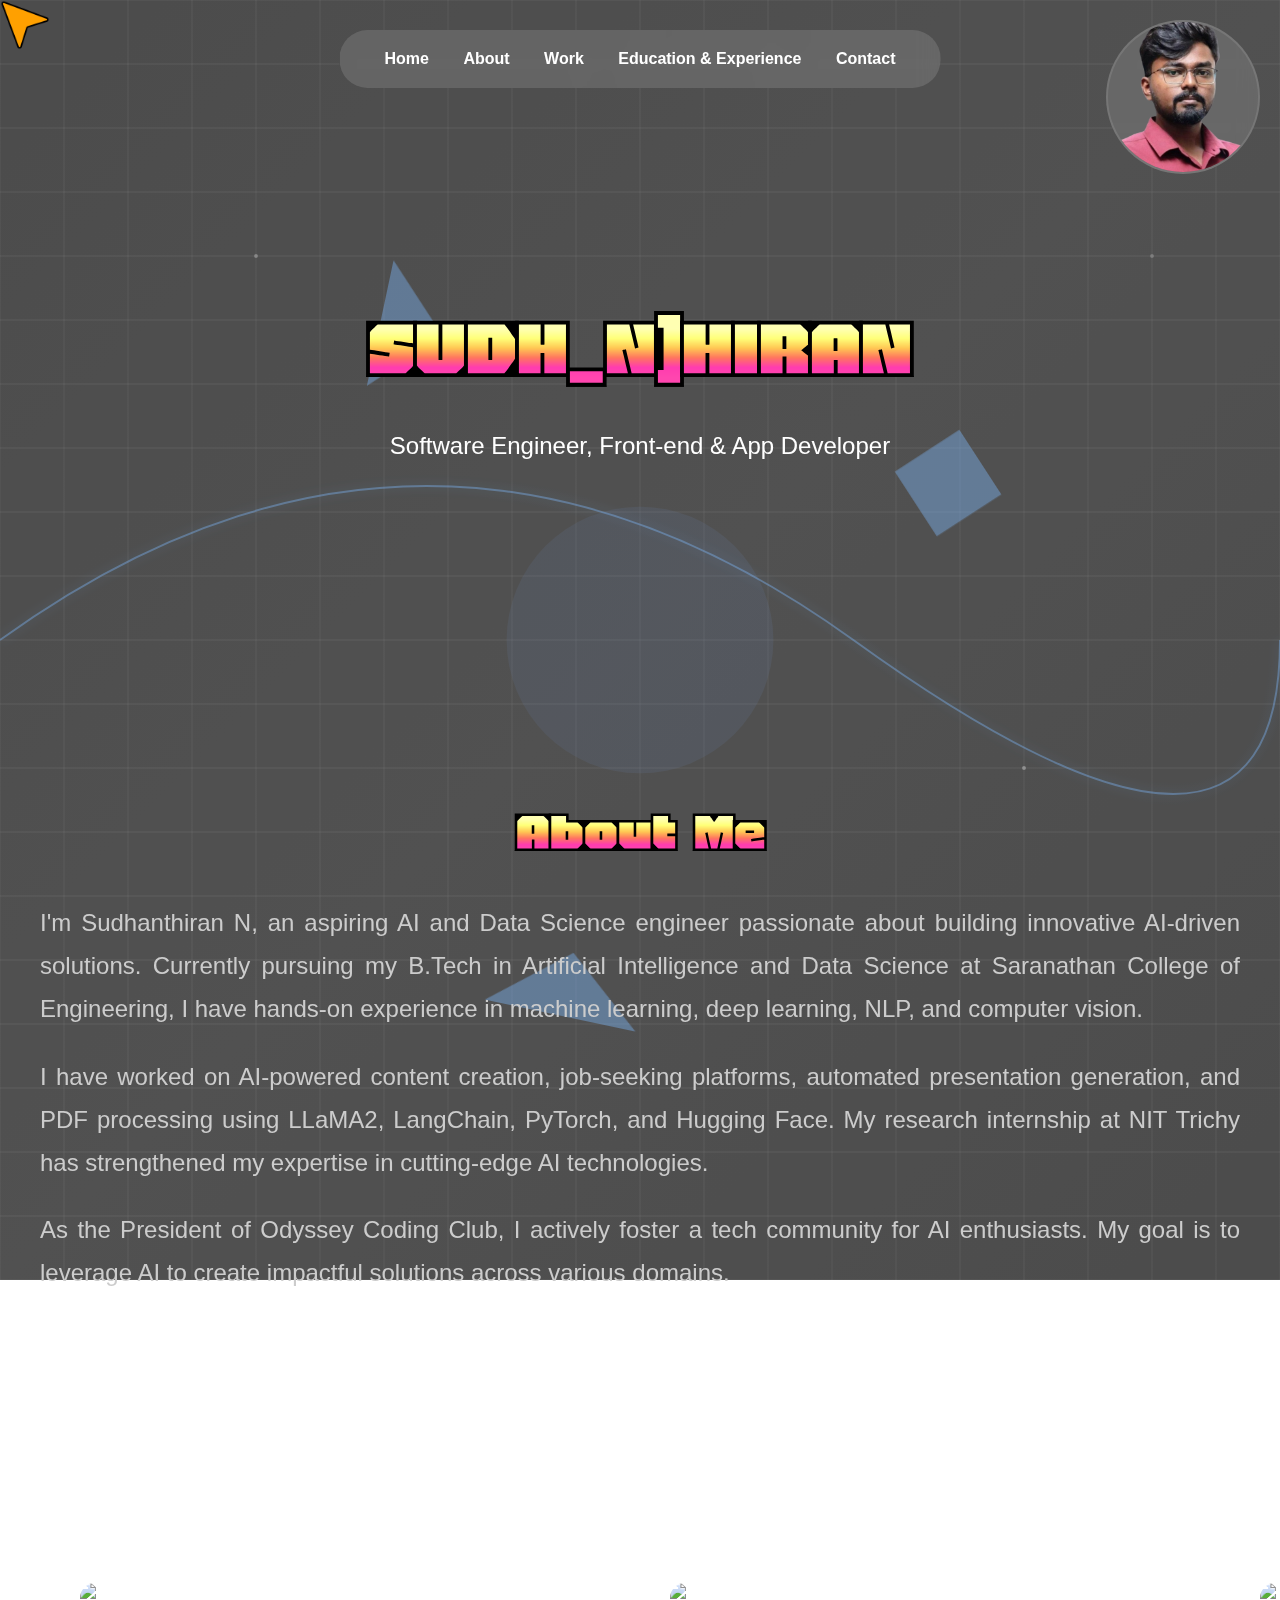
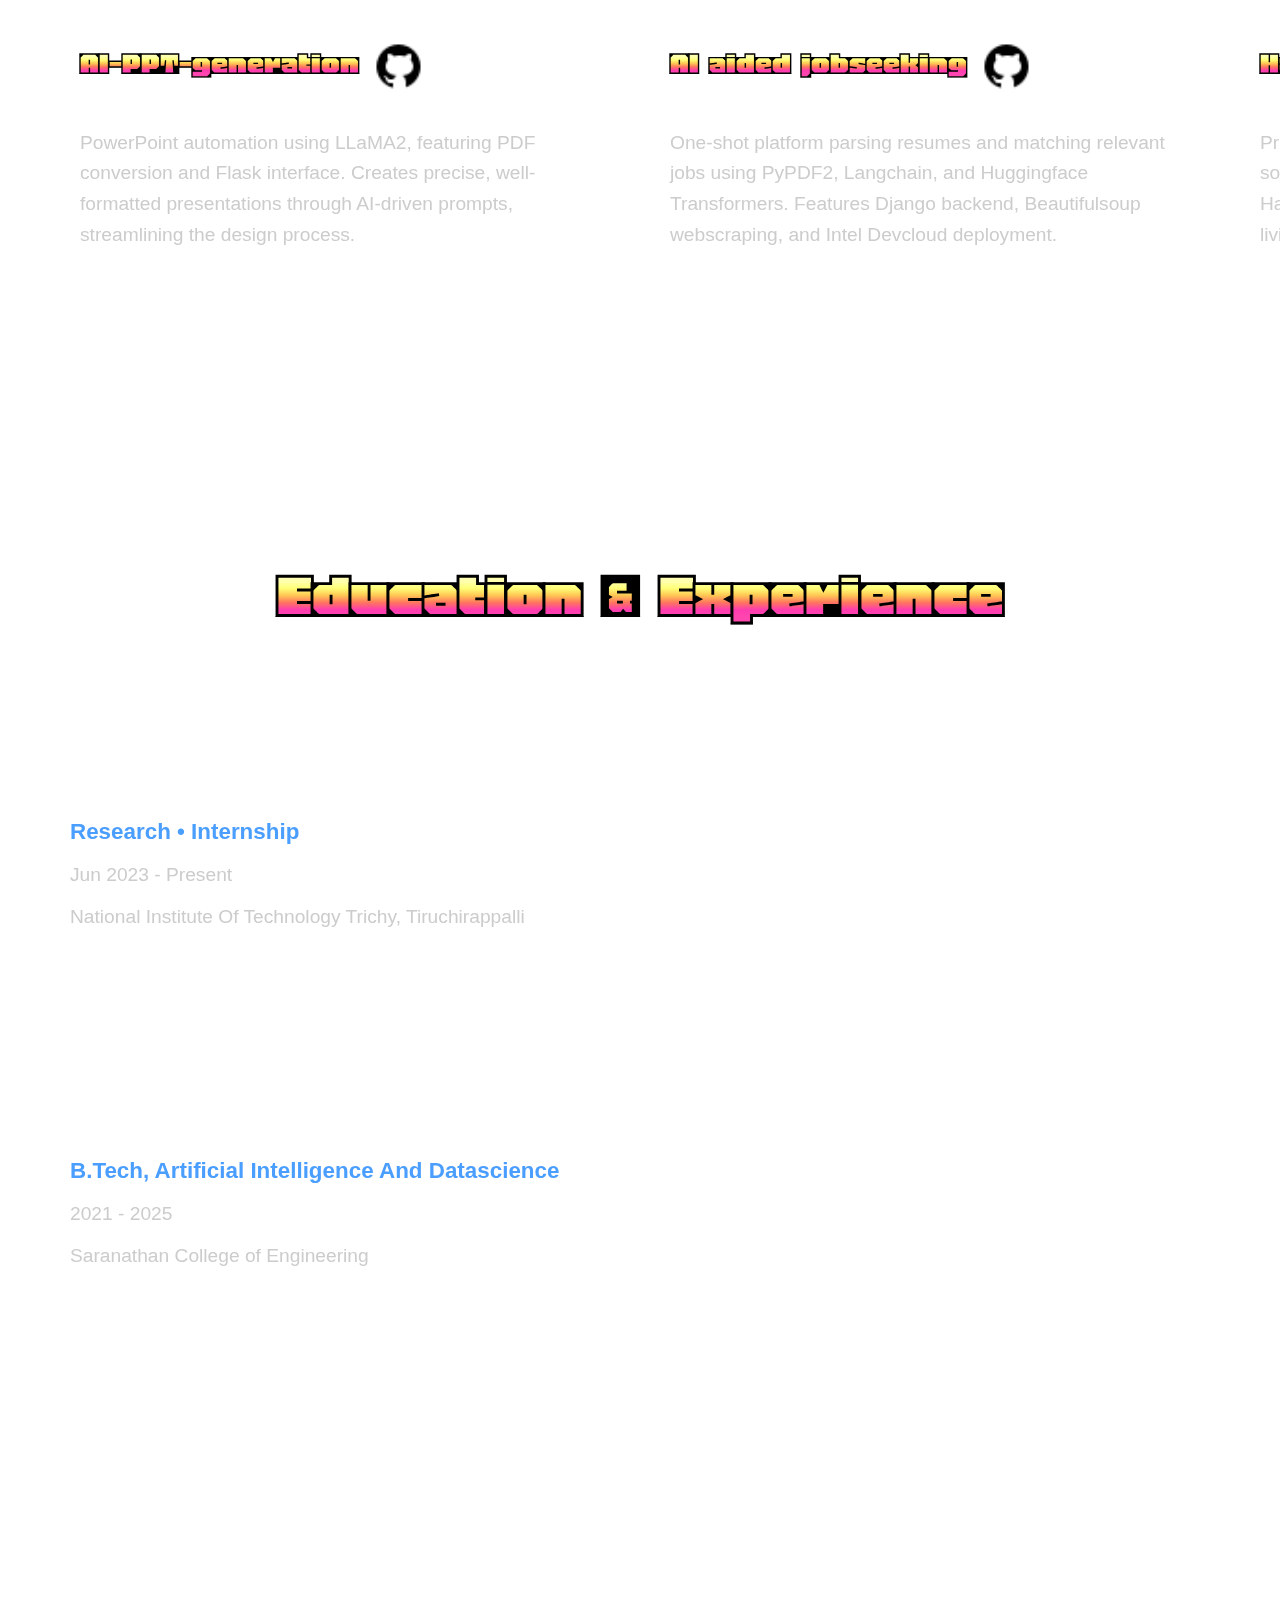
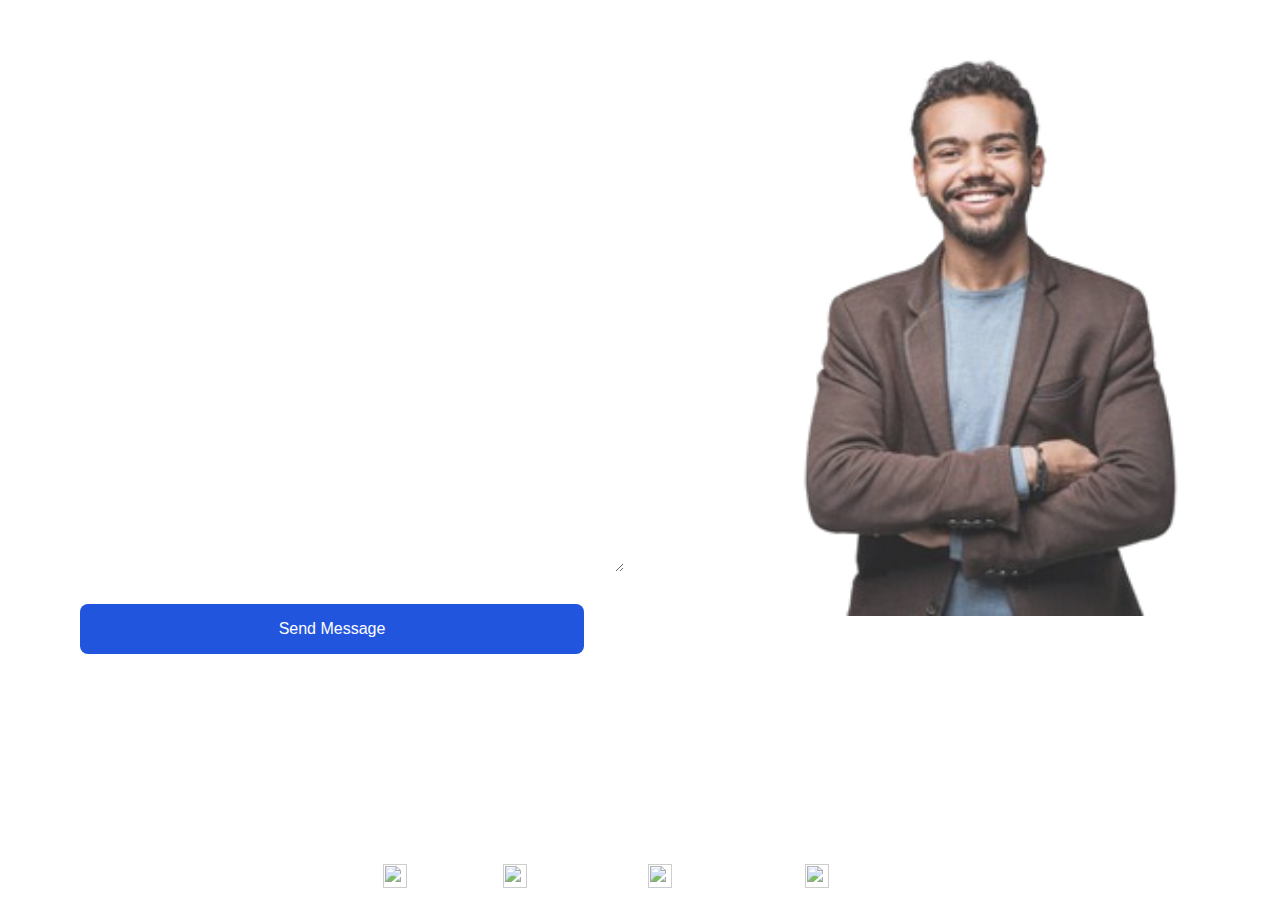
==== Scripts/index.html @ 8f1f98cb "final ig" ====
<!DOCTYPE html>
<html lang="en">
<head>
  <meta charset="UTF-8">
  <meta name="viewport" content="width=device-width, initial-scale=1.0">
  <title>Sudhanthiran's Portfolio</title>
  <link rel="stylesheet" href="style.css">
  <link rel="preconnect" href="https://fonts.googleapis.com">
  <link rel="preconnect" href="https://fonts.gstatic.com" crossorigin>
  <link href="https://fonts.googleapis.com/css2?family=Honk&display=swap" rel="stylesheet">
  <style>
    /* General Styles */
    
  </style>
</head>
<body>
  <div class="custom-cursor"></div>
  <div class="corner-profile">
    <img src="/Assets/sudanthiranphoto-removebg-preview.png" alt="Profile">
  </div>
  <!-- Background SVG Container - Now with correct class -->
  <div class="background-container">
    <svg class="bg-svg" viewBox="0 0 100 100" preserveAspectRatio="xMidYMid slice" xmlns="http://www.w3.org/2000/svg">
      <defs>
        <linearGradient id="darkGradient" x1="0%" y1="0%" x2="100%" y2="100%">
          <stop offset="0%" style="stop-color:#000000"/>
          <stop offset="50%" style="stop-color:#0a0a0a"/>
          <stop offset="100%" style="stop-color:#000000"/>
        </linearGradient>
        
        <filter id="enhancedGlow">
          <feGaussianBlur stdDeviation="0.4" result="blur"/>
          <feFlood flood-color="#4a9eff" flood-opacity="0.6"/>
          <feComposite in2="blur" operator="in"/>
          <feMerge>
            <feMergeNode/>
            <feMergeNode in="SourceGraphic"/>
          </feMerge>
        </filter>
        
        <linearGradient id="accentGlow" x1="0%" y1="0%" x2="100%" y2="0%">
          <stop offset="0%" style="stop-color:#1e3c72">
            <animate attributeName="stop-color" 
                    values="#1e3c72; #2a5298; #1e3c72" 
                    dur="5s" repeatCount="indefinite"/>
          </stop>
          <stop offset="100%" style="stop-color:#2a5298">
            <animate attributeName="stop-color" 
                    values="#2a5298; #1e3c72; #2a5298" 
                    dur="5s" repeatCount="indefinite"/>
          </stop>
        </linearGradient>
      </defs>

      <!-- Background -->
      <rect width="100" height="100" fill="#000000"/>
      <rect width="100" height="100" fill="url(#darkGradient)" opacity="0.8"/>
      
      <!-- Interactive Grid Container -->
      <g id="gridContainer"></g>
      
      <!-- Central Design -->
      <g transform="translate(50,50) scale(0.1)">
        <!-- Main orb -->
        <circle cx="0" cy="0" r="100" 
                fill="url(#accentGlow)" 
                opacity="0.15">
          <animate attributeName="r" 
                  values="100;110;100" 
                  dur="4s" 
                  repeatCount="indefinite"/>
        </circle>
        
        <!-- Orbital system -->
        <g>
          <animateTransform attributeName="transform"
                          type="rotate"
                          from="0 0 0"
                          to="360 0 0"
                          dur="25s"
                          repeatCount="indefinite"/>
          
          <path d="M-250,-250 L-200,-200 L-250,-150 Z" 
              fill="#4a9eff" 
              opacity="0.4" 
              filter="url(#enhancedGlow)"/>
          <rect x="180" y="-200" width="60" height="60" 
              transform="rotate(45 210 -170)"
              fill="#4a9eff" 
              opacity="0.4" 
              filter="url(#enhancedGlow)"/>
          <polygon points="0,250 60,300 -60,300" 
                  fill="#4a9eff" 
                  opacity="0.4" 
                  filter="url(#enhancedGlow)"/>
        </g>
      </g>
      
      <!-- Flowing lines -->
      <path d="M0 50 Q 33.33 16.67, 66.67 50 T 100 50" 
          stroke="#4a9eff" 
          fill="none" 
          stroke-width="0.15"
          opacity="0.4" 
          filter="url(#enhancedGlow)">
        <animate attributeName="d" 
                values="M0 50 Q 33.33 16.67, 66.67 50 T 100 50;
                        M0 50 Q 33.33 83.33, 66.67 50 T 100 50;
                        M0 50 Q 33.33 16.67, 66.67 50 T 100 50"
                dur="12s" 
                repeatCount="indefinite"/>
      </path>
      
      <!-- Accent particles -->
      <g>
        <circle cx="20" cy="20" r="0.15" fill="#ffffff">
          <animate attributeName="opacity" 
                  values="0;0.5;0" 
                  dur="3s" 
                  repeatCount="indefinite"/>
        </circle>
        <circle cx="80" cy="60" r="0.15" fill="#ffffff">
          <animate attributeName="opacity" 
                  values="0;0.5;0" 
                  dur="2.5s" 
                  repeatCount="indefinite"/>
        </circle>
        <circle cx="90" cy="20" r="0.15" fill="#ffffff">
          <animate attributeName="opacity" 
                  values="0;0.5;0" 
                  dur="4s" 
                  repeatCount="indefinite"/>
        </circle>
      </g>
    </svg>
  </div>

  <!-- Navigation -->
  <div class="nav-menu">
    <a href="#home">Home</a>
    <a href="#about">About</a>
    <a href="#work">Work</a>
    <a href="#experience">Education & Experience</a>
    <a href="#contact">Contact</a>
  </div>


    <div class="container" id="home">
      <div class="title-container">
        <h1 class="matrix-title">SUDHANTHIRAN</h1>
        <img src="/Assets/sudanthiranphoto-removebg-preview.png" alt="Sudhanthiran" class="profile-image">
      </div>
      <p>Software Engineer, Front-end & App Developer</p>
    </div>

    <div class="about-section" id="about">
      <h2>About Me</h2>
      <p>I'm Sudhanthiran N, an aspiring AI and Data Science engineer passionate about building innovative AI-driven solutions. Currently pursuing my B.Tech in Artificial Intelligence and Data Science at Saranathan College of Engineering, I have hands-on experience in machine learning, deep learning, NLP, and computer vision.</p>
      
      <p>I have worked on AI-powered content creation, job-seeking platforms, automated presentation generation, and PDF processing using LLaMA2, LangChain, PyTorch, and Hugging Face. My research internship at NIT Trichy has strengthened my expertise in cutting-edge AI technologies.</p>
      
      <p>As the President of Odyssey Coding Club, I actively foster a tech community for AI enthusiasts. My goal is to leverage AI to create impactful solutions across various domains.</p>
    </div>

    <h1 class="projects-title">Projects</h1>

    <div class="projects-section" id="work">
      <div class="scroll-buttons-container">
        <button class="scroll-button scroll-left">←</button>
        <button class="scroll-button scroll-right">→</button>
      </div>
      <div class="projects-container">
        <div class="project-card">
          <img src="https://raw.githubusercontent.com/nsudhanthiran/AI-PPT-generation/main/static/images/bg1.png" alt="AI PPT Generation">
          <h3>
            <a href="https://github.com/nsudhanthiran/AI-PPT-generation" target="_blank">
              AI-PPT-generation
              <img src="/Assets/github-logo.png" alt="GitHub" class="github-icon">
            </a>
          </h3>
          <p>PowerPoint automation using LLaMA2, featuring PDF conversion and Flask interface. Creates precise, well-formatted presentations through AI-driven prompts, streamlining the design process.</p>
        </div>
        <div class="project-card">
          <img src="https://raw.githubusercontent.com/nsudhanthiran/AI-Based-Job-Search/main/static/1.jpg" alt="AI Job Search Platform">
          <h3>
            <a href="https://github.com/nsudhanthiran/AI-Based-Job-Search" target="_blank">
              AI aided jobseeking
              <img src=" /Assets/github-logo.png" alt="GitHub" class="github-icon">
            </a>
          </h3>
          <p>One-shot platform parsing resumes and matching relevant jobs using PyPDF2, Langchain, and Huggingface Transformers. Features Django backend, Beautifulsoup webscraping, and Intel Devcloud deployment.</p>
        </div>
        <div class="project-card">
          <img src="https://user-images.githubusercontent.com/67329471/230719378-3d40e4a8-4dbb-42d6-aa31-1d8077758ee2.png" alt="Project 3">
          <h3>
            <a href="https://github.com/thequantumquirk/habitat-hive" target="_blank">
              Habit Hive
              <img src=" /Assets/github-logo.png" alt="GitHub" class="github-icon">
            </a>
          </h3>
          <p>Project Details: Habitat Hive is a project that's aimed to solve rental finding
            problems. Habitat Hive uses a Habitability Index which ranks
            properties based on the living well-being around the property.</p>
        </div>
        <div class="project-card">
          <img src="https://raw.githubusercontent.com/nsudhanthiran/Simple_RAG_Gradio/refs/heads/main/demo/0.png" alt="Project 4">
          <h3>
            <a href="https://github.com/nsudhanthiran/project4" target="_blank">
              Gradio PDF Processing
              <img src=" /Assets/github-logo.png" alt="GitHub" class="github-icon">
            </a>
          </h3>
          <p>Project Details: This project enables a conversational AI interface for processing
            PDFs and answering user queries through retrieval-based
            techniques powered by large language models (LLMs). </p>
        </div>
        <div class="project-card">
          <img src="https://raw.githubusercontent.com/nsudhanthiran/Image_to_prompt/refs/heads/main/Pytorch/Samples/boat.png" alt="Project 5">
          <h3>
            <a href="https://github.com/nsudhanthiran/Image_to_prompt" target="_blank">
              Project Title 5
              <img src=" /Assets/github-logo.png" alt="GitHub" class="github-icon">
            </a>
          </h3>
          <p>Project Details: A CNNandLSTMbasedmodeldevelopedusingPytorchtogenerate
            descriptive prompts from images, inverting the Stable Diffusion
            Image generation approach..</p>
        </div>
        
      </div>
    </div>
    
    <div class="experience-section" id="experience">
        <h2>Education & Experience</h2>
        <div class="experience-container">
            <div class="experience-item">
                <h3>WORK EXPERIENCE</h3>
                <h4>Research • Internship</h4>
                <p class="experience-date">Jun 2023 - Present</p>
                <p>National Institute Of Technology Trichy, Tiruchirappalli</p>
            </div>
            
            <div class="experience-item">
                <h3>EDUCATION</h3>
                <h4>B.Tech, Artificial Intelligence And Datascience</h4>
                <p class="experience-date">2021 - 2025</p>
                <p>Saranathan College of Engineering</p>
            </div>
        </div>
    </div>

    <div class="contact-section" id="contact">
        <h2>Get In Touch</h2>
        <div class="contact-container">
            <div class="contact-left">
                <form class="contact-form">
                    <div class="form-group">
                        <input type="text" id="name" name="name" placeholder="Full Name" required>
                    </div>
                    
                    <div class="form-group">
                        <input type="email" id="email" name="email" placeholder="Email Address" required>
                    </div>
                    
                    <div class="form-group">
                        <input type="text" id="subject" name="subject" placeholder="Subject" required>
                    </div>
                    
                    <div class="form-group">
                        <textarea id="message" name="message" placeholder="Your Message" required></textarea>
                    </div>
                    
                    <button type="submit">Send Message</button>
                </form>
            </div>
            <div class="contact-right">
                <img src="/Assets/image-removebg-preview.png" alt="Contact" class="contact-image">
            </div>
        </div>
    </div>

    <footer class="footer">
        <div class="footer-content">  
          <a href="mailto:sudhanthiran@gmail.com" class="footer-link">
                <img src="email-icon.png" alt="">
                Email
            </a>
            <a href="https://www.linkedin.com/in/sudhanthiran-n/" class="footer-link">
                <img src="linkedin-icon.png" alt="">
                LinkedIn
            </a>
            <a href="https://www.instagram.com/sudhanthiran_santosh?utm_source=ig_web_button_share_sheet&igsh=ZDNlZDc0MzIxNw==" class="footer-link">
                <img src="instagram-icon.png" alt="">
                Instagram
            </a>
            <a href="https://github.com/nsudhanthiran" class="footer-link">
                <img src="github-icon.png" alt="">
                GitHub
            </a>
        </div>
    </footer>

    <div class="custom-cursor"></div>
    <script src="script.js"></script>
</body>
</html>
---- Scripts/style.css ----
body {
    background-color: black;
    color: white;
    font-family: Arial, sans-serif;
    margin: 0;
    padding: 0;
    cursor: none;
    overflow-x: hidden;
    background: linear-gradient(rgba(0, 0, 0, 0), rgba(0, 0, 0, 0)),
                url('https://images.unsplash.com/photo-1511512578047-dfb367046420') no-repeat center center fixed;
    background-size: cover;
}

/* Remove the gradient overlay */

.background-container {
    position: fixed;
    top: 0;
    left: 0;
    width: 100vw;
    height: 100vh;
    z-index: -1; /* Change back to -1 from -2 */
    pointer-events: none;
    opacity: 0.7; /* Make SVG slightly transparent to blend with bg */
}

/* Rest of your existing styles */
.nav-menu {
    background-color: rgba(255, 255, 255, 0.13);
    backdrop-filter: blur(10px);
    border-radius: 28px;
    padding: 20px 30px;
    position: fixed;
    top: 30px;
    left: 50%;
    transform: translateX(-50%);
    z-index: 1000;
}

.nav-menu a {
    color: rgb(255, 255, 255);
    font-weight: bold;
    margin: 0 15px;
    text-decoration: none;
    transition: color 0.3s;
}

.nav-menu a:hover {
    color: #2d3748;
}

.container {
    display: flex;
    flex-direction: column;
    align-items: center;
    justify-content: center;
    height: 100vh;
}

h1 {
    font-size: 6rem;
    font-weight: bold;
    margin-bottom: 2rem;
}

h1, .side, .project-card h3 {
    font-family: 'Honk', system-ui;
}

p {
    font-size: 1.5rem;
    margin-bottom: 2rem;
}

.side {
    position: absolute;
    top: 25px;
    left: 30px;
}


.projects-section {
    position: relative;
    width: 100%;
    overflow-x: auto;
    scroll-behavior: smooth;
    -webkit-overflow-scrolling: touch;
    scrollbar-width: none;
    padding: 20px 0;
    white-space: nowrap; /* Ensure horizontal flow */
}

.projects-section::-webkit-scrollbar {
    height: 0; /* Hide scrollbar but keep functionality */
    width: 0;
}

.projects-container {
    display: flex;
    gap: 30px;
    padding: 20px 50px;
    min-width: max-content;
    overflow-x: auto; /* Enable horizontal scroll */
    scroll-snap-type: x mandatory; /* Smooth snap scrolling */
}

.project-card {
    flex: 0 0 500px; /* Don't allow cards to shrink or grow */
    scroll-snap-align: start; /* Snap alignment */
    white-space: normal; /* Reset white-space for card content */
    height: 300px; /* Reduced height */
    background: rgba(255, 255, 255, 0.13);
    backdrop-filter: blur(10px);
    border-radius: 20px;
    padding: 30px;
    display: flex;
    flex-direction: column;
    transition: transform 0.3s ease; /* Smooth hover effect */
    position: relative; /* Add this for positioning the link */
}

.project-card:first-child {
    margin-left: 0; /* Remove the left margin from first card */
}

.project-card:hover {
    transform: translateY(-10px);
}

.project-card img {
    width: 100%;
    height: 87px; /* Set to exactly 87px */
    object-fit: cover;
    border-radius: 15px;
}

.project-card h3 {
    margin: 15px 0; /* Reduced margin */
    font-size: 2.2rem; /* Increased to accommodate the new font */
    display: flex;
    align-items: center;
    gap: 10px;
}

.project-card h3 a {
    color: white;
    text-decoration: none;
    transition: color 0.3s ease;
    display: flex;
    align-items: center;
    gap: 8px; /* Reduced from 10px to bring logo closer */
}

.project-card h3 a:hover {
    color: #4a9eff;
}

.project-card h3 a img.github-icon {
    width: 55px !important; /* Make even smaller and ensure it overrides */
    height: 55px !important;
    opacity: 100;
    transition: opacity 0.3s ease;
    margin-top: 6px;
    margin-left: 4px;
}

.project-card h3 a:hover img.github-icon {
    opacity: 1;
}

.project-card p {
    color: #cccccc;
    font-size: 1.2rem;
    line-height: 1.6;
}

.project-link {
    position: absolute;
    top: 20px;
    right: 20px;
    color: white;
    font-size: 1.5rem;
    text-decoration: none;
    transition: transform 0.3s ease;
}

.project-link:hover {
    transform: translateX(5px);
}

/* Custom Cursor */
.custom-cursor {
    width: 50px;  /* increased from 20px */
    height: 50px; /* increased from 20px */
    position: fixed;
    pointer-events: none;
    z-index: 9999;
    background-image: url('/Assets/cursor.png');
    background-size: contain;
    background-repeat: no-repeat;
}

 
.contact-section {
    width: 100%;
    max-width: 1200px;
    margin: 100px auto;
    padding: 40px 20px;
    text-align: center;
}

.contact-container {
    background: rgba(255, 255, 255, 0.13);
    backdrop-filter: blur(10px);
    border-radius: 20px;
    padding: 40px;
    display: flex;
    gap: 40px;
    align-items: flex-start;
}

.contact-left {
    flex: 1;
}

.contact-right {
    flex: 1;
    display: flex;
    justify-content: center;
    align-items: center;
}

.contact-image {
    width: 600px;
    height: 600px;
    border-radius: 20px;
    opacity: 0.9;
}


.contact-form {
    max-width: 800px;
    margin: 0 auto;
}

.form-group input,
.form-group textarea {
    background: rgba(255, 255, 255, 0.1);
    border: 1px solid rgba(255, 255, 255, 0.2);
    color: white;
}

.contact-container {
    max-width: 1400px;
    width: 100%;
    display: grid;
    grid-template-columns: 1fr 1fr;
    gap: 6rem;
    position: relative;
    z-index: 2;
    color: rgba(255, 255, 255, 0.13);;
}

.contact-info {
    display: flex;
    flex-direction: column;
    justify-content: space-between;
    height: 100%;
    padding: 2rem 0;
}

.text-content {
    margin-bottom: 4rem;
}

.contact-info h2 {
    font-size: 4rem;
    font-weight: bold;
    color: white;
    line-height: 1.1;
    margin-bottom: 2rem;
}

.contact-info .subtitle {
    font-size: 1.1rem;
    color: #4a9eff;
    line-height: 1.6;
}

.contact-links {
    display: flex;
    flex-direction: column;
    gap: 1.5rem;
}

.email-link {
    font-size: 1.1rem;
    color: white;
    text-decoration: none;
    font-family: monospace;
    padding-bottom: 0.5rem;
    border-bottom: 1px solid rgba(255, 255, 255, 0.1);
    width: fit-content;
}

.social-links {
    display: flex;
    flex-direction: column;
    gap: 1rem;
}

.social-link {
    color: #888;
    text-decoration: none;
    font-size: 1rem;
    transition: color 0.3s ease;
}

.social-link:hover {
    color: white;
}

/* Right Side Styles */
.contact-form-container {
    width: 100%;
}

.contact-form {
    display: flex;
    flex-direction: column;
    gap: 1.25rem;
    width: 100%;
}

.form-group input,
.form-group textarea {
    width: 100%;
    padding: 1rem 1.25rem;
    background: rgba(255, 255, 255, 0.275);
    border: none;
    border-radius: 8px;
    color: white;
    font-size: 1rem;
    border-color: black;
    border-width: 10px;
}

.form-group input {
    height: 3.5rem;
}

.form-group textarea {
    min-height: 200px;
    resize: vertical;
}

.form-group input::placeholder,
.form-group textarea::placeholder {
    color: #ffffff;

}

.form-group input:focus,
.form-group textarea:focus {
    outline: none;
    background: rgba(255, 255, 255, 0.276);
}

button {
    width: 100%;
    background: #2255dd;
    color: white;
    padding: 1rem;
    border: none;
    border-radius: 8px;
    font-size: 1rem;
    cursor: pointer;
    transition: background-color 0.3s ease;
    margin-top: 0.5rem;
}

button:hover {
    background: #2b62ff;
}

/* Footer Styles */
.footer {
    width: 100%;
    background: rgba(255, 255, 255, 0.13);
    backdrop-filter: blur(10px);
    padding: 30px 0;
    margin-top: 100px;
}

.footer-content {
    max-width: 1200px;
    margin: 0 auto;
    display: flex;
    justify-content: center;
    gap: 40px;
}

.footer-link {
    color: white;
    text-decoration: none;
    font-size: 1.2rem;
    display: flex;
    align-items: center;
    gap: 8px;
    transition: color 0.3s ease;
}

.footer-link:hover {
    color: #4a9eff;
}

.footer-link img {
    width: 24px;
    height: 24px;
    opacity: 0.8;
}

/* Responsive Design */
@media (max-width: 1200px) {
    .contact-container {
        gap: 4rem;
    }

    .contact-info h2 {
        font-size: 3.5rem;
    }
}

@media (max-width: 992px) {
    .contact-container {
        grid-template-columns: 1fr;
        gap: 3rem;
    }

    .contact-info {
        padding: 0;
    }

    .text-content {
        margin-bottom: 2rem;
    }
}

@media (max-width: 768px) {
    .contact-section {
        padding: 4rem 1.5rem;
    }

    .contact-info h2 {
        font-size: 2.5rem;
    }
}

#bg-container {
    position: fixed;
    top: 0;
    left: 0;
    width: 100%;
    height: 100%;
    z-index: -1;
}

#bg-container svg {
    width: 100%;
    height: 100%;
}

.grid-line {
    transition: d 0.15s ease-out;
}

.background-container {
    position: fixed;
    top: 0;
    left: 0;
    width: 100vw;
    height: 100vh;
}

.scroll-buttons-container {
    position: absolute;
    top: -60px; /* Position above the container */
    right: 50px;
    display: flex;
    gap: 10px;
    z-index: 1000;
}

.scroll-button {
    position: relative; /* Changed from fixed */
    width: 50px;
    height: 50px;
    background: rgba(255, 255, 255, 0.13);
    backdrop-filter: blur(10px);
    border: none;
    border-radius: 50%;
    cursor: pointer;
    display: flex;
    align-items: center;
    justify-content: center;
    color: white;
    font-size: 1.5rem;
    transition: transform 0.3s, background-color 0.3s;
}

.scroll-right, .scroll-left {
    top: unset;
}

 
.title-container {
    position: relative;
    display: flex;
    flex-direction: column-reverse;  /* Changed to reverse order */
    align-items: center;
    gap: 20px;
}

.matrix-title {
    font-size: 6rem;
    font-weight: bold;
    margin-top: -500px;  /* Changed from margin-bottom */
    opacity: 1;
    transition: opacity 0.5s ease;
    margin-bottom: 0; /* Reduce bottom margin */
}


.profile-image {
    display: block;
    width: 250px;
    height: 275px;
    opacity: 0;
    transition: all 0.5s ease;
    transform: scale(1.0);
    filter: blur(10px);
    margin: 0;
}

.corner-capsule {
    display: none;
}

.corner-profile {
    position: fixed;
    top: 20px;
    right: 20px;
    width: 150px;  /* Increased from 60px */
    height: 150px; /* Increased from 60px */
    border-radius: 50%;
    background: rgba(255, 255, 255, 0.13);
    backdrop-filter: blur(10px);
    overflow: hidden;
    z-index: 1000;
    border: 2px solid rgba(255, 255, 255, 0.1);
    transition: transform 0.3s ease;
}

.corner-profile:hover {
    transform: scale(1.1); /* Add hover effect */
}

.corner-profile img {
    width: 100%;
    height: 100%;
    object-fit: cover;
}

.projects-title {
    font-size: 4.5rem;
    font-weight: bold;
    color: white;
    text-align: center;
    margin-bottom: 20px; /* Reduced from 30px */
    font-family: 'Honk', system-ui;
    opacity: 0;
    transform: translateY(20px);
    animation: fadeInUp 0.5s ease forwards;
    position: relative ;
    top: -10px;
}

@keyframes fadeInUp {
    to {
        opacity: 1;
        transform: translateY(0);
    }
}


.about-section {
    width: 100%;
    max-width: 1200px;
    margin: 0 auto;
    padding: 40px 20px;
    text-align: center;
    margin-top: -200px; 
    margin-bottom: 50px;
    animation: fadeIn 1s ease-out;
    position: relative;
}

.about-section h2 {
    font-family: 'Honk', system-ui;
    font-size: 4rem;
    color: white;
    margin-bottom: 30px;
}

.about-section p {
    font-size: 24px;
    line-height: 1.8;
    color: #cccccc;
    margin-bottom: 20px;
    text-align: justify;
}

@keyframes fadeIn {
    from { opacity: 0; transform: translateY(20px); }
    to { opacity: 1; transform: translateY(0); }
}

 
.experience-section {
    width: 100%;
    max-width: 1200px;
    margin: 0 auto;
    padding: 40px 20px;
    text-align: center;
    margin-top: 100px;
    animation: fadeIn 1s ease-out;
}

.experience-section h2 {
    font-family: 'Honk', system-ui;
    font-size: 4.5rem;
    color: white;
    margin-bottom: 50px;
}

.experience-container {
    display: flex;
    flex-direction: column;
    gap: 40px;
}

.experience-item {
    background: rgba(255, 255, 255, 0.13);
    backdrop-filter: blur(10px);
    border-radius: 20px;
    padding: 30px;
    text-align: left;
}

.experience-item h3 {
    font-size: 2rem;
    color: white;
    margin-bottom: 10px;
}

.experience-item h4 {
    font-size: 1.4rem;
    color: #4a9eff;
    margin-bottom: 10px;
}

.experience-item p {
    font-size: 1.2rem;
    color: #cccccc;
}

.experience-date {
    color: #888;
    font-size: 1.1rem;
    margin-bottom: 5px;
    border-radius: 20%;
}
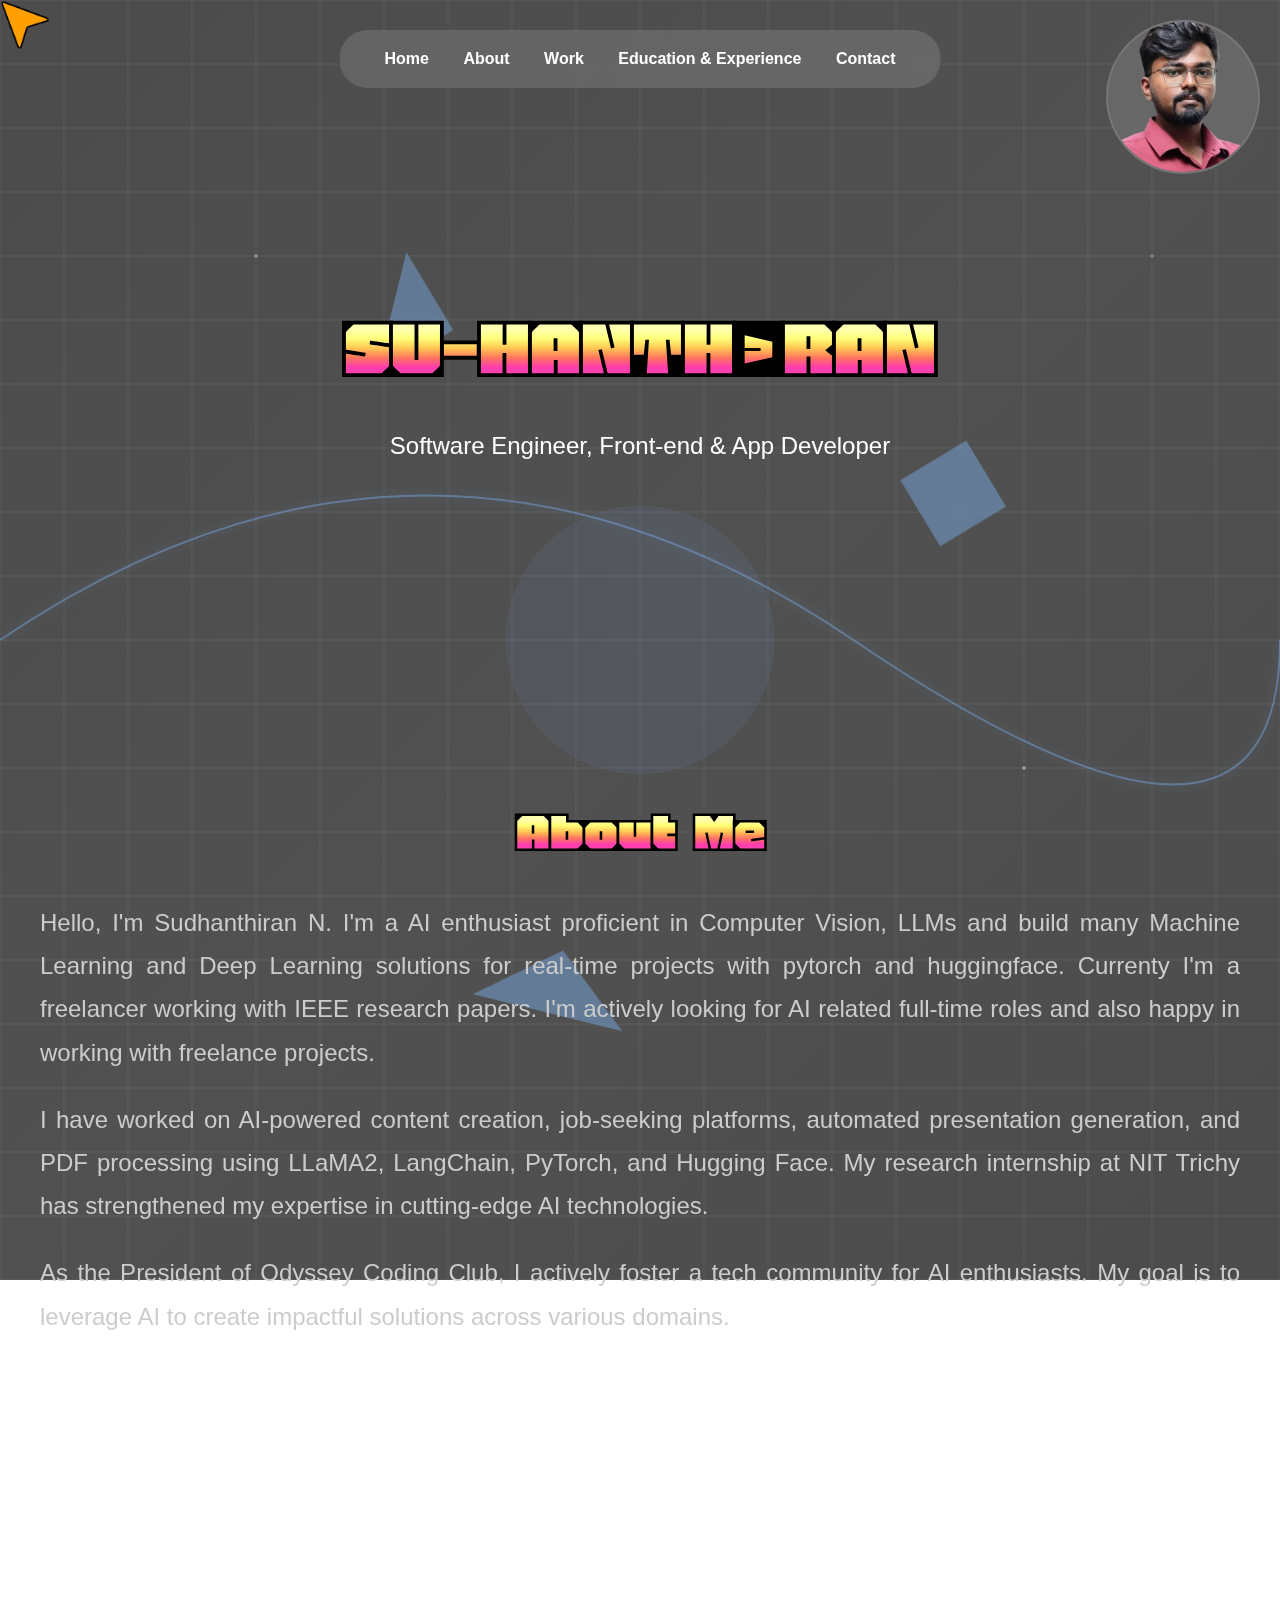
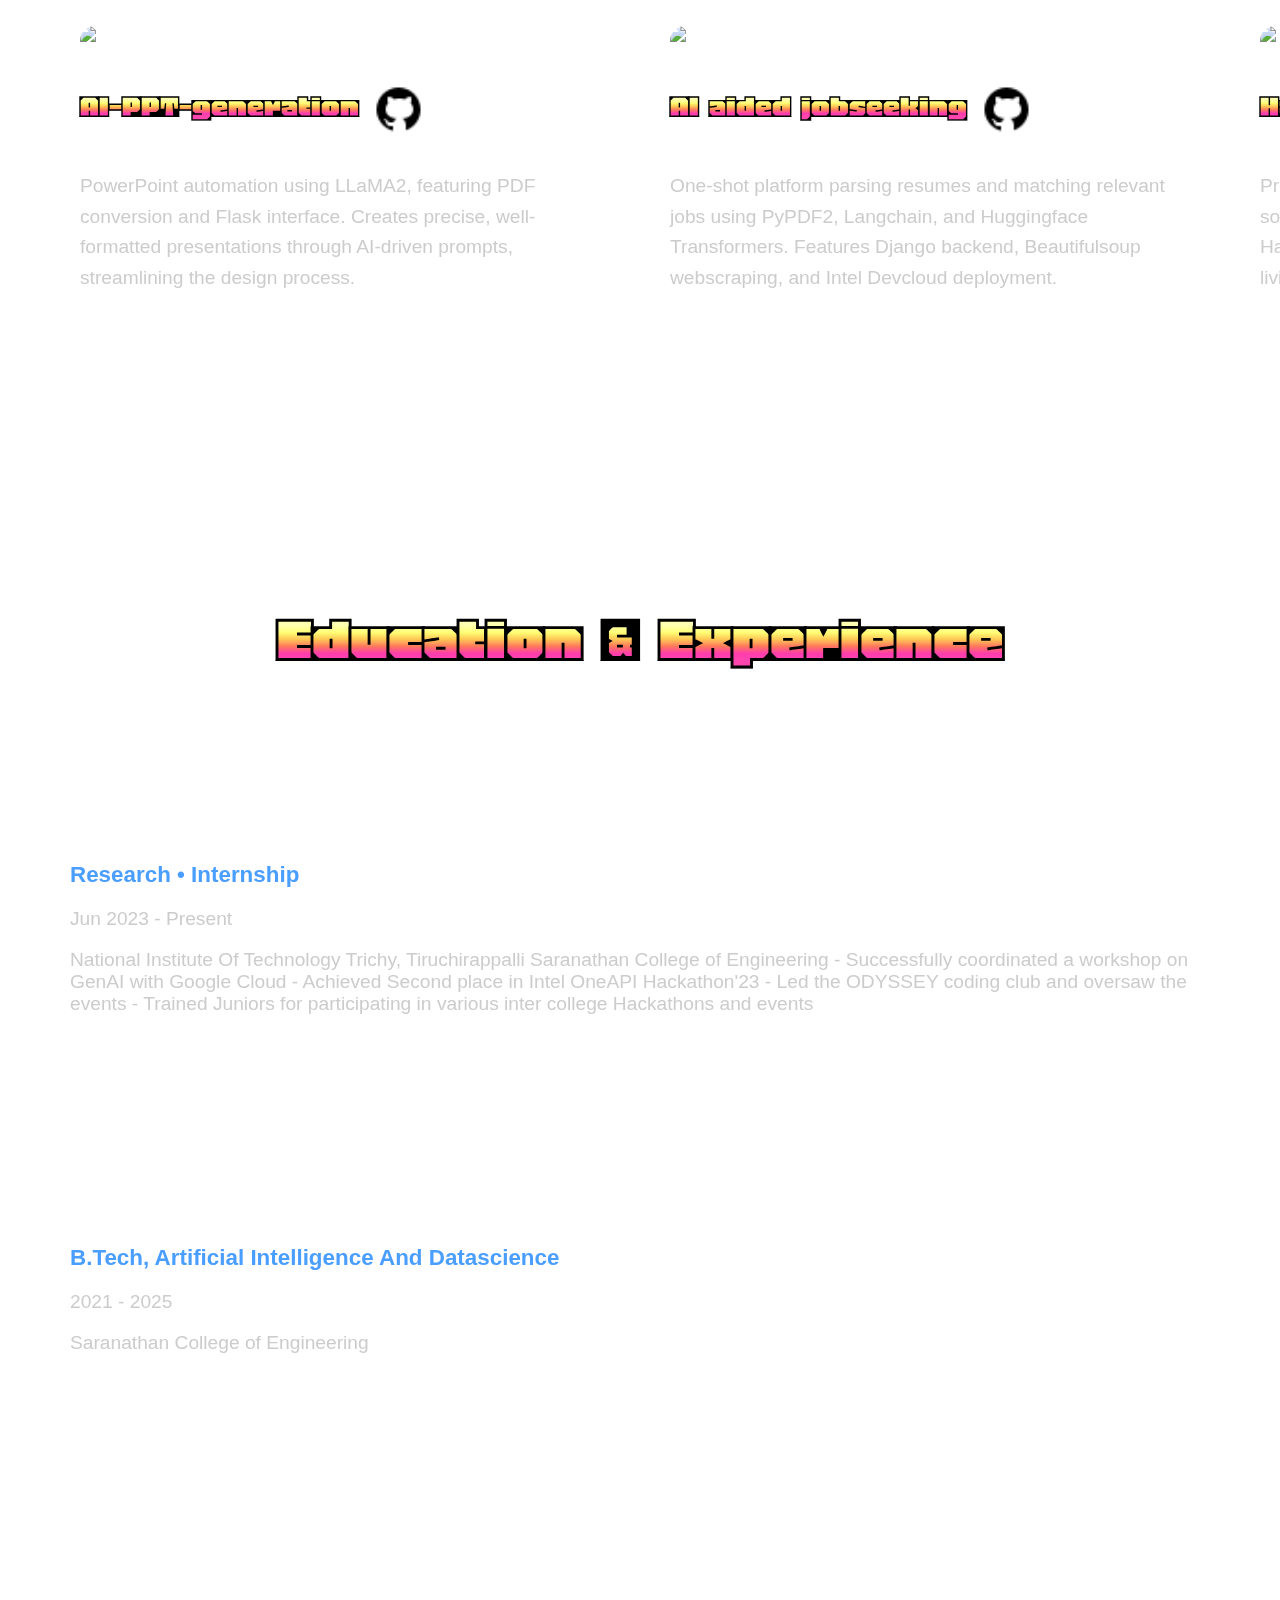
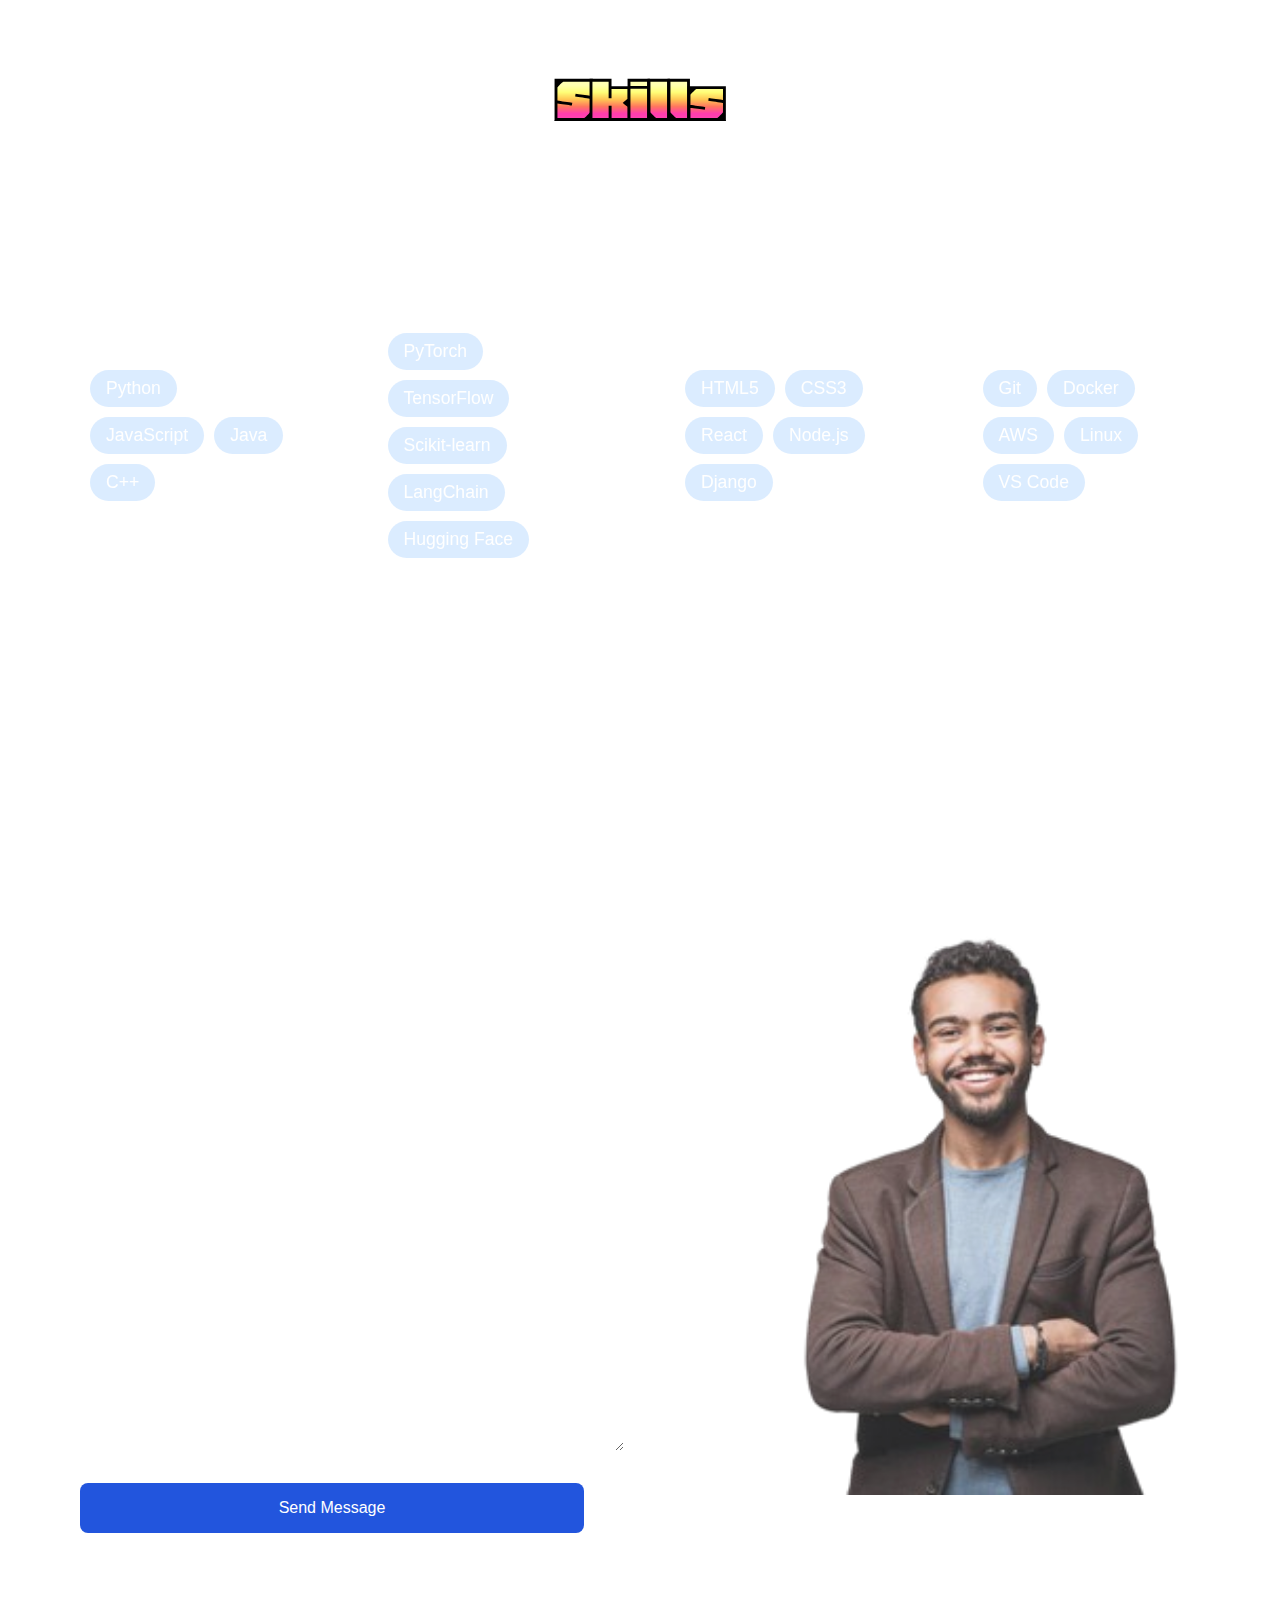
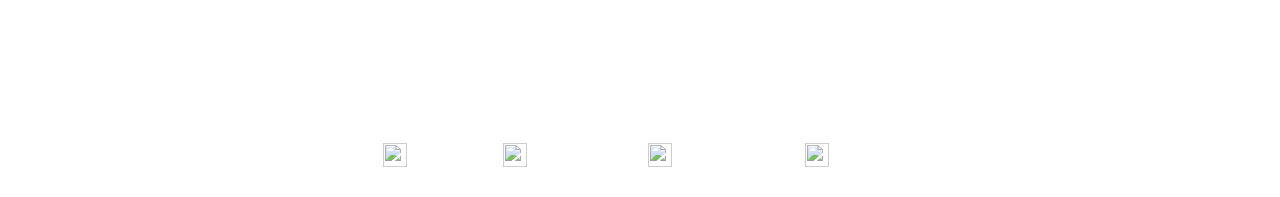
==== commit 4d3caa4d: "Done fr" ====
--- a/Scripts/index.html
+++ b/Scripts/index.html
@@ -155,7 +155,7 @@
 
     <div class="about-section" id="about">
       <h2>About Me</h2>
-      <p>I'm Sudhanthiran N, an aspiring AI and Data Science engineer passionate about building innovative AI-driven solutions. Currently pursuing my B.Tech in Artificial Intelligence and Data Science at Saranathan College of Engineering, I have hands-on experience in machine learning, deep learning, NLP, and computer vision.</p>
+      <p>Hello, I'm Sudhanthiran N. I'm a AI enthusiast proficient in Computer Vision, LLMs and build many Machine Learning and Deep Learning solutions for real-time projects with pytorch and huggingface. Currenty I'm a freelancer working with IEEE research papers. I'm actively looking for AI related full-time roles and also happy in working with freelance projects.
       
       <p>I have worked on AI-powered content creation, job-seeking platforms, automated presentation generation, and PDF processing using LLaMA2, LangChain, PyTorch, and Hugging Face. My research internship at NIT Trichy has strengthened my expertise in cutting-edge AI technologies.</p>
       
@@ -237,7 +237,13 @@
                 <h3>WORK EXPERIENCE</h3>
                 <h4>Research • Internship</h4>
                 <p class="experience-date">Jun 2023 - Present</p>
-                <p>National Institute Of Technology Trichy, Tiruchirappalli</p>
+                <p>National Institute Of Technology Trichy, Tiruchirappalli
+                  Saranathan College of Engineering
+- Successfully coordinated a workshop on GenAI with Google Cloud
+- Achieved Second place in Intel OneAPI Hackathon'23 
+- Led the ODYSSEY coding club and oversaw the events
+- Trained Juniors for participating in various inter college Hackathons and events
+                </p>
             </div>
             
             <div class="experience-item">
@@ -245,6 +251,51 @@
                 <h4>B.Tech, Artificial Intelligence And Datascience</h4>
                 <p class="experience-date">2021 - 2025</p>
                 <p>Saranathan College of Engineering</p>
+            </div>
+        </div>
+    </div>
+    
+    <div class="skills-section" id="skills">
+        <h2>Skills</h2>
+        <div class="skills-container">
+            <div class="skill-category">
+                <h3>Programming Languages</h3>
+                <div class="skill-list">
+                    <span class="skill-item">Python</span>
+                    <span class="skill-item">JavaScript</span>
+                    <span class="skill-item">Java</span>
+                    <span class="skill-item">C++</span>
+                </div>
+            </div>
+            <div class="skill-category">
+                <h3>AI & ML</h3>
+                <div class="skill-list">
+                    <span class="skill-item">PyTorch</span>
+                    <span class="skill-item">TensorFlow</span>
+                    <span class="skill-item">Scikit-learn</span>
+                    <span class="skill-item">LangChain</span>
+                    <span class="skill-item">Hugging Face</span>
+                </div>
+            </div>
+            <div class="skill-category">
+                <h3>Web Development</h3>
+                <div class="skill-list">
+                    <span class="skill-item">HTML5</span>
+                    <span class="skill-item">CSS3</span>
+                    <span class="skill-item">React</span>
+                    <span class="skill-item">Node.js</span>
+                    <span class="skill-item">Django</span>
+                </div>
+            </div>
+            <div class="skill-category">
+                <h3>Tools & Technologies</h3>
+                <div class="skill-list">
+                    <span class="skill-item">Git</span>
+                    <span class="skill-item">Docker</span>
+                    <span class="skill-item">AWS</span>
+                    <span class="skill-item">Linux</span>
+                    <span class="skill-item">VS Code</span>
+                </div>
             </div>
         </div>
     </div>
--- a/Scripts/style.css
+++ b/Scripts/style.css
@@ -681,4 +681,64 @@
     border-radius: 20%;
 }
 
-
+.skills-section {
+    width: 100%;
+    max-width: 1200px;
+    margin: 0 auto;
+    padding: 40px 20px;
+    text-align: center;
+    margin-top: 100px;
+    margin-bottom: 50px;
+    animation: fadeIn 1s ease-out;
+    position: relative;
+}
+
+.skills-section h2 {
+    font-family: 'Honk', system-ui;
+    font-size: 4.5rem;
+    color: white;
+    margin-bottom: 50px;
+    text-align: center;
+}
+
+.skills-container {
+    display: grid;
+    grid-template-columns: repeat(auto-fit, minmax(250px, 1fr));
+    gap: 30px;
+    padding: 20px;
+}
+
+.skill-category {
+    background: rgba(255, 255, 255, 0.13);
+    backdrop-filter: blur(10px);
+    border-radius: 20px;
+    padding: 30px;
+    text-align: left;
+    transition: transform 0.3s ease;
+}
+
+.skill-category:hover {
+    transform: translateY(-5px);
+}
+
+.skill-category h3 {
+    font-size: 2rem;
+    color: white;
+    margin-bottom: 20px;
+}
+
+.skill-list {
+    display: flex;
+    flex-wrap: wrap;
+    gap: 10px;
+}
+
+.skill-item {
+    background: rgba(74, 158, 255, 0.2);
+    padding: 8px 16px;
+    border-radius: 20px;
+    color: white;
+    font-size: 1.1rem;
+}
+
+
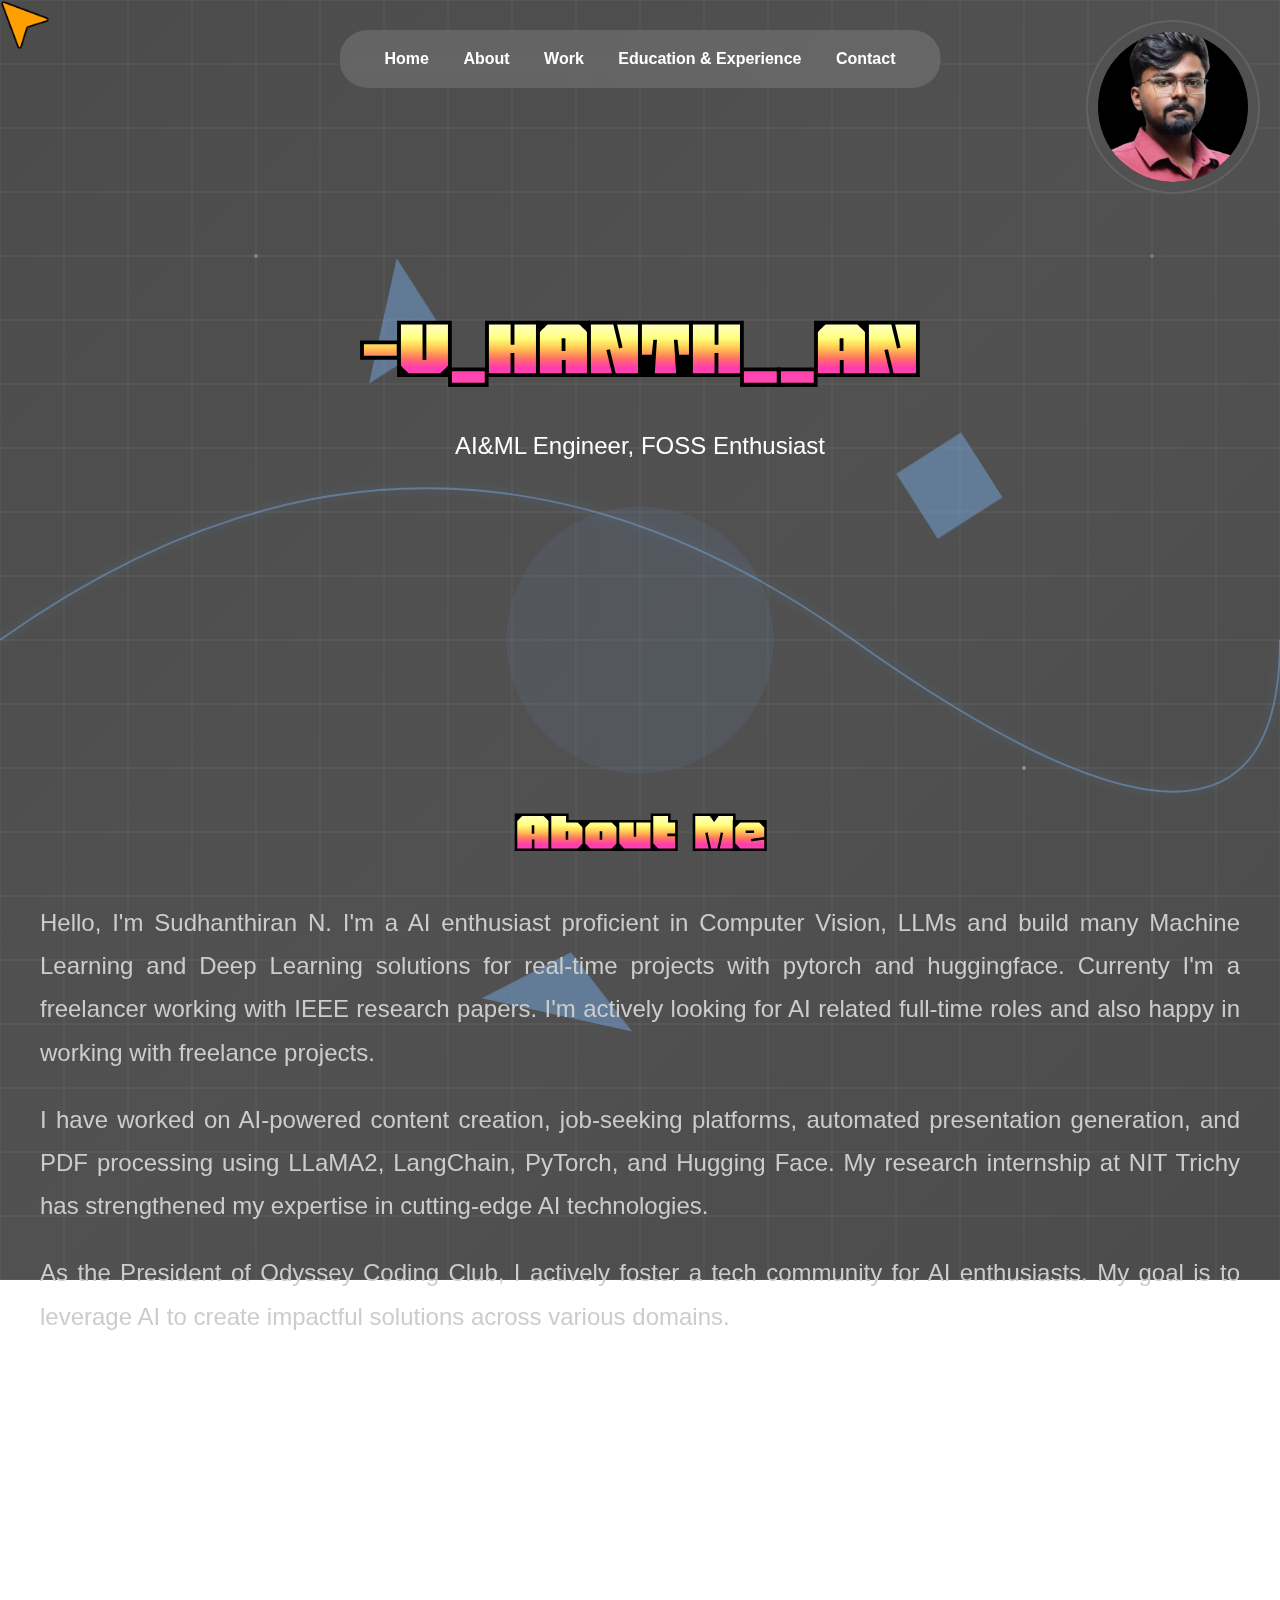
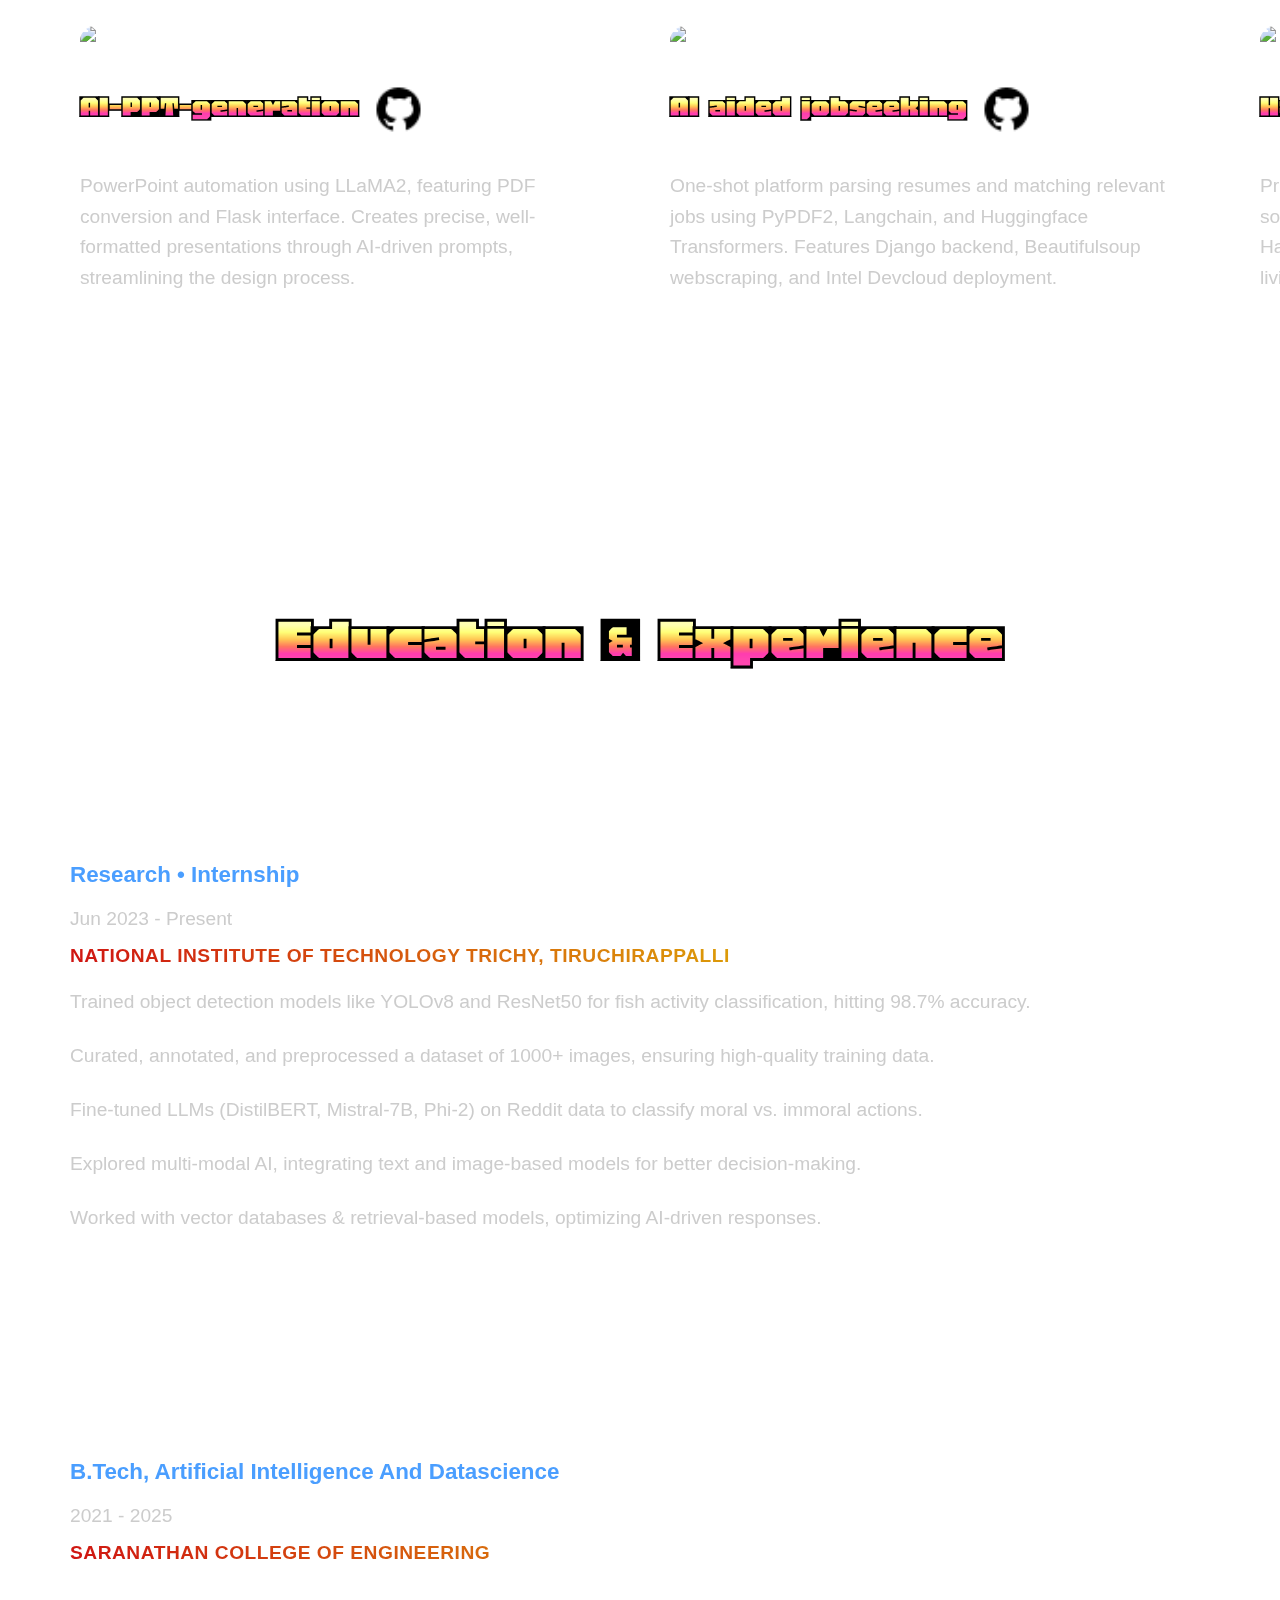
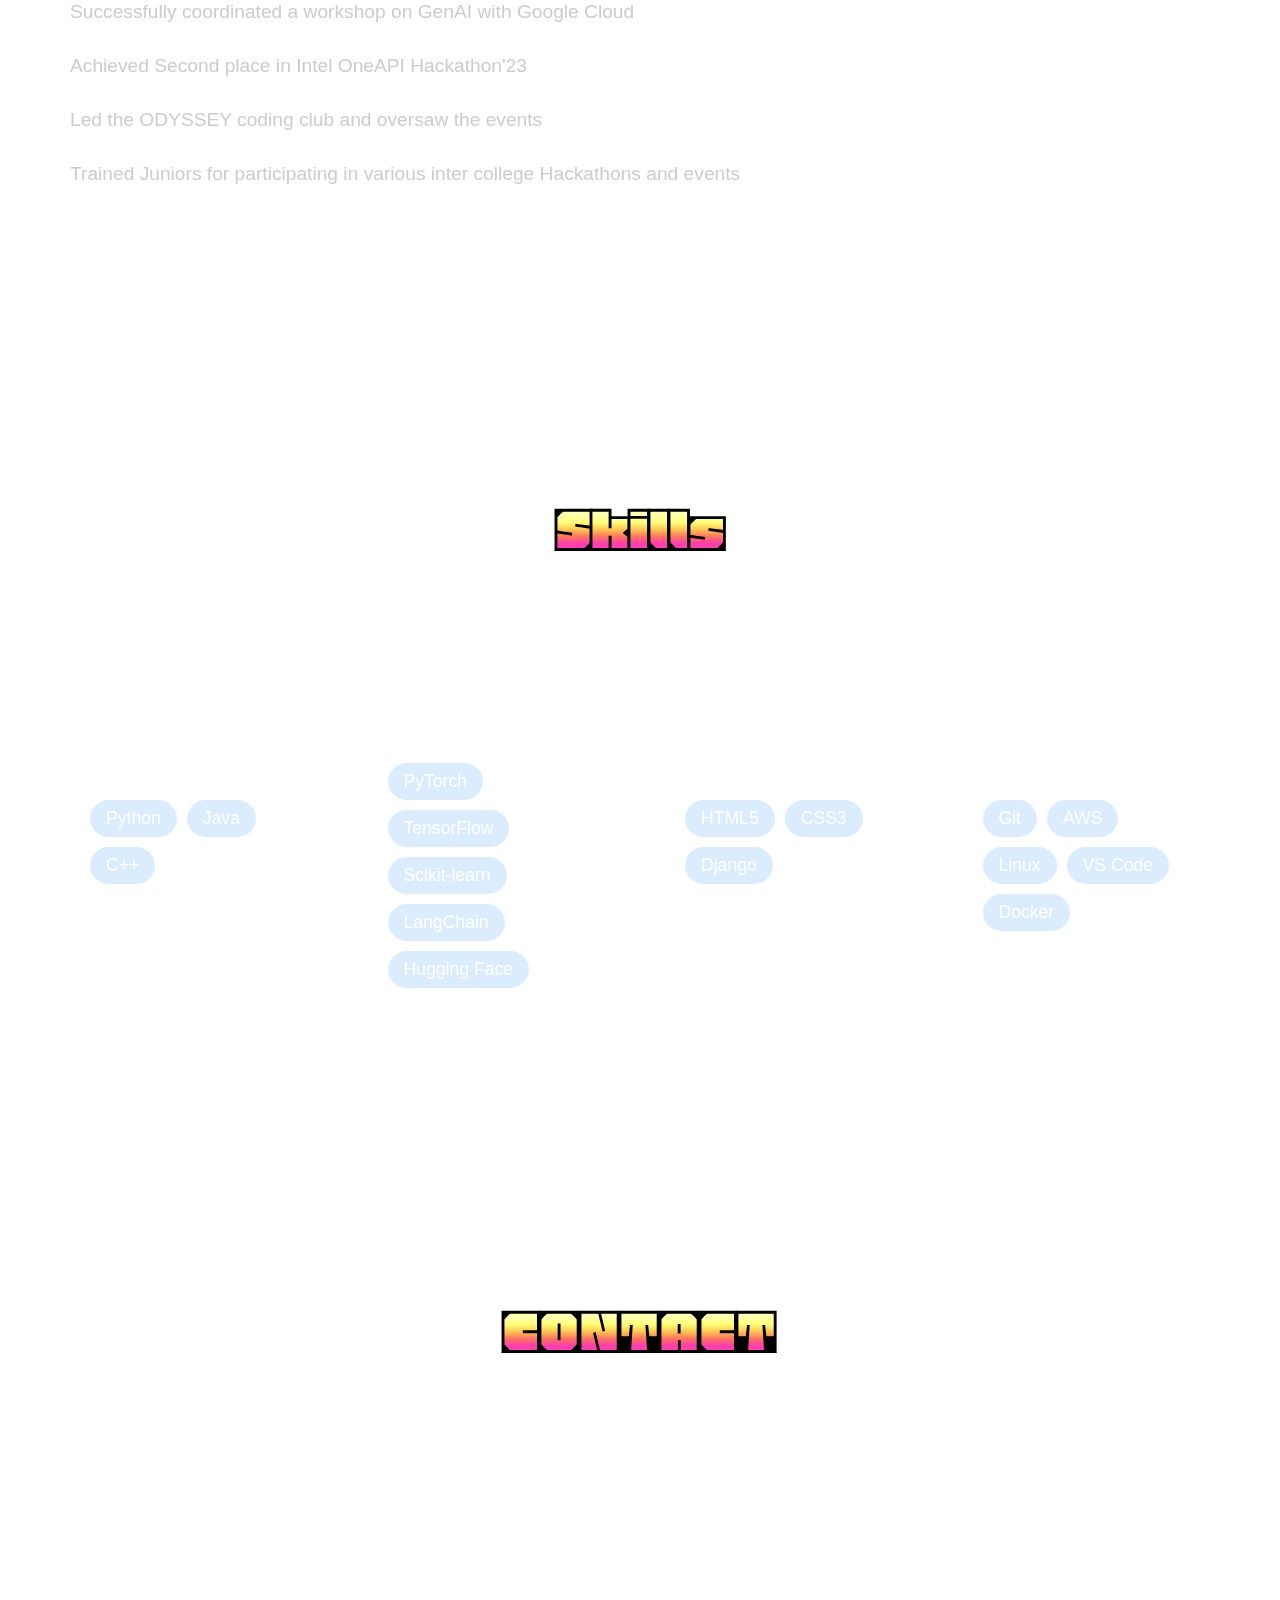
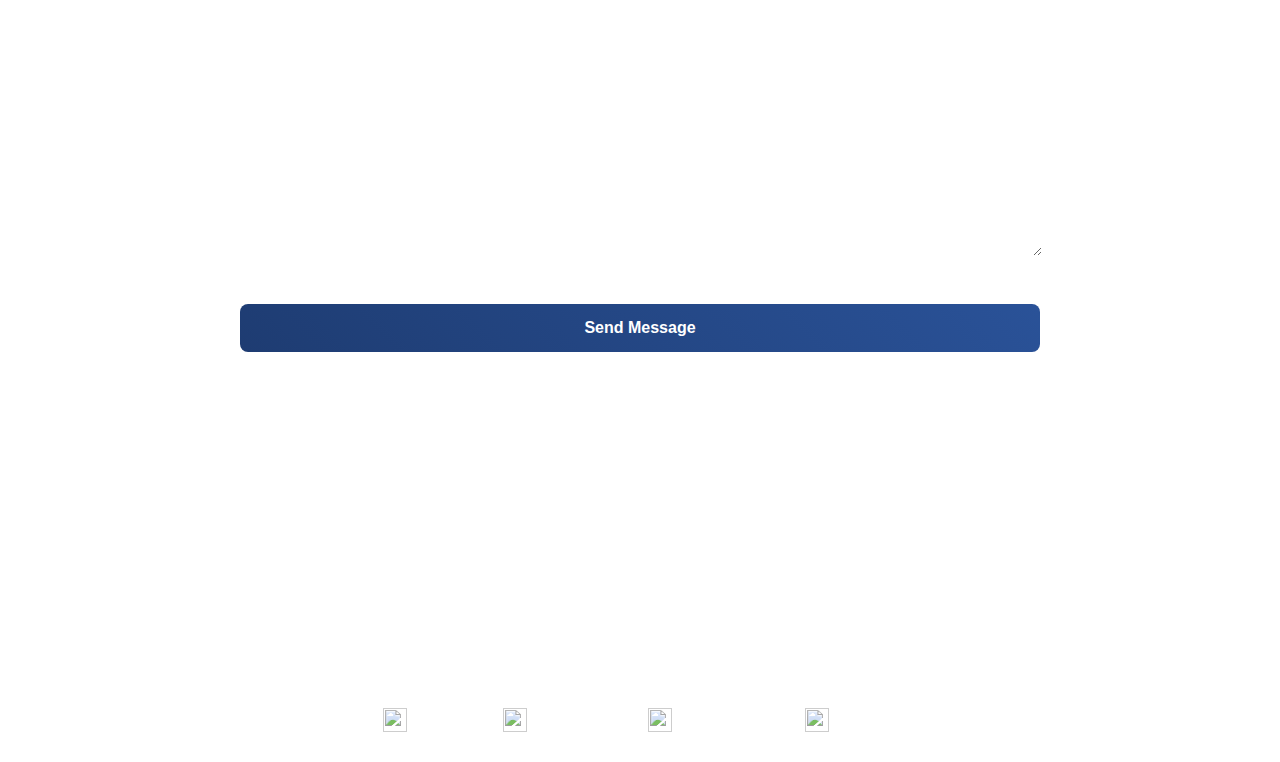
==== commit e96a837c: "final" ====
--- a/Scripts/index.html
+++ b/Scripts/index.html
@@ -150,7 +150,7 @@
         <h1 class="matrix-title">SUDHANTHIRAN</h1>
         <img src="/Assets/sudanthiranphoto-removebg-preview.png" alt="Sudhanthiran" class="profile-image">
       </div>
-      <p>Software Engineer, Front-end & App Developer</p>
+      <p>AI&ML Engineer, FOSS Enthusiast</p>
     </div>
 
     <div class="about-section" id="about">
@@ -165,9 +165,9 @@
     <h1 class="projects-title">Projects</h1>
 
     <div class="projects-section" id="work">
-      <div class="scroll-buttons-container">
-        <button class="scroll-button scroll-left">←</button>
-        <button class="scroll-button scroll-right">→</button>
+      <div class="projects-nav-arrows">
+        <button class="nav-arrow left">←</button>
+        <button class="nav-arrow right">→</button>
       </div>
       <div class="projects-container">
         <div class="project-card">
@@ -237,20 +237,25 @@
                 <h3>WORK EXPERIENCE</h3>
                 <h4>Research • Internship</h4>
                 <p class="experience-date">Jun 2023 - Present</p>
-                <p>National Institute Of Technology Trichy, Tiruchirappalli
-                  Saranathan College of Engineering
-- Successfully coordinated a workshop on GenAI with Google Cloud
-- Achieved Second place in Intel OneAPI Hackathon'23 
-- Led the ODYSSEY coding club and oversaw the events
-- Trained Juniors for participating in various inter college Hackathons and events
-                </p>
+                <p class="institution-name">National Institute Of Technology Trichy, Tiruchirappalli</p>
+
+                <p> Trained object detection models like YOLOv8 and ResNet50 for fish activity classification, hitting 98.7% accuracy.  
+<p> Curated, annotated, and preprocessed a dataset of 1000+ images, ensuring high-quality training data. </p> 
+<p> Fine-tuned LLMs (DistilBERT, Mistral-7B, Phi-2) on Reddit data to classify moral vs. immoral actions. </p>  
+<p>Explored multi-modal AI, integrating text and image-based models for better decision-making.</p>
+<p>Worked with vector databases & retrieval-based models, optimizing AI-driven responses.</p>
             </div>
             
             <div class="experience-item">
                 <h3>EDUCATION</h3>
                 <h4>B.Tech, Artificial Intelligence And Datascience</h4>
                 <p class="experience-date">2021 - 2025</p>
-                <p>Saranathan College of Engineering</p>
+                <p class="institution-name">Saranathan College of Engineering</p>
+                <p>
+                  <p>Successfully coordinated a workshop on GenAI with Google Cloud</p>
+                  <p>Achieved Second place in Intel OneAPI Hackathon'23 </p>
+                  <p>Led the ODYSSEY coding club and oversaw the events</p>
+                  <p>Trained Juniors for participating in various inter college Hackathons and events</p>
             </div>
         </div>
     </div>
@@ -262,7 +267,6 @@
                 <h3>Programming Languages</h3>
                 <div class="skill-list">
                     <span class="skill-item">Python</span>
-                    <span class="skill-item">JavaScript</span>
                     <span class="skill-item">Java</span>
                     <span class="skill-item">C++</span>
                 </div>
@@ -282,8 +286,6 @@
                 <div class="skill-list">
                     <span class="skill-item">HTML5</span>
                     <span class="skill-item">CSS3</span>
-                    <span class="skill-item">React</span>
-                    <span class="skill-item">Node.js</span>
                     <span class="skill-item">Django</span>
                 </div>
             </div>
@@ -291,42 +293,38 @@
                 <h3>Tools & Technologies</h3>
                 <div class="skill-list">
                     <span class="skill-item">Git</span>
-                    <span class="skill-item">Docker</span>
                     <span class="skill-item">AWS</span>
                     <span class="skill-item">Linux</span>
                     <span class="skill-item">VS Code</span>
+                    <span class="skill-item">Docker</span>
+
                 </div>
             </div>
         </div>
     </div>
 
     <div class="contact-section" id="contact">
-        <h2>Get In Touch</h2>
+        <h2>Contact</h2>
         <div class="contact-container">
-            <div class="contact-left">
-                <form class="contact-form">
-                    <div class="form-group">
-                        <input type="text" id="name" name="name" placeholder="Full Name" required>
-                    </div>
-                    
-                    <div class="form-group">
-                        <input type="email" id="email" name="email" placeholder="Email Address" required>
-                    </div>
-                    
-                    <div class="form-group">
-                        <input type="text" id="subject" name="subject" placeholder="Subject" required>
-                    </div>
-                    
-                    <div class="form-group">
-                        <textarea id="message" name="message" placeholder="Your Message" required></textarea>
-                    </div>
-                    
-                    <button type="submit">Send Message</button>
-                </form>
-            </div>
-            <div class="contact-right">
-                <img src="/Assets/image-removebg-preview.png" alt="Contact" class="contact-image">
-            </div>
+            <form class="contact-form">
+                <div class="form-group">
+                    <input type="text" id="name" name="name" placeholder="Full Name" required>
+                </div>
+                
+                <div class="form-group">
+                    <input type="email" id="email" name="email" placeholder="Email Address" required>
+                </div>
+                
+                <div class="form-group">
+                    <input type="text" id="subject" name="subject" placeholder="Subject" required>
+                </div>
+                
+                <div class="form-group">
+                    <textarea id="message" name="message" placeholder="Your Message" required></textarea>
+                </div>
+                
+                <button type="submit">Send Message</button>
+            </form>
         </div>
     </div>
 
--- a/Scripts/style.css
+++ b/Scripts/style.css
@@ -63,7 +63,7 @@
     margin-bottom: 2rem;
 }
 
-h1, .side, .project-card h3 {
+h1, .side, .project-card h3 , h2 {
     font-family: 'Honk', system-ui;
 }
 
@@ -328,7 +328,7 @@
 .contact-form {
     display: flex;
     flex-direction: column;
-    gap: 1.25rem;
+    gap: 0rem;
     width: 100%;
 }
 
@@ -742,3 +742,204 @@
 }
 
 
+.institution-name {
+    font-size: 1.2em;
+    color: #4a9eff;
+    margin: 10px 0;
+    font-weight: 600;
+    text-transform: uppercase;
+    letter-spacing: 0.5px;
+    background: linear-gradient(45deg, #cf1212, #e6ff02);
+    -webkit-background-clip: text;
+    background-clip: text;
+    -webkit-text-fill-color: transparent;
+    padding: 5px 0;
+}
+
+
+.corner-profile {
+    position: fixed;
+    top: 20px;
+    right: 20px;
+    z-index: 1000;
+    transition: all 0.5s ease-out;
+    width: 160px;
+    height: 160px;
+    border-radius: 50%;
+    background: linear-gradient(45deg, #00000000, #00000000);
+    display: flex;
+    justify-content: center;
+    align-items: center;
+    padding: 5px;
+}
+
+.corner-profile::before {
+    content: '';
+    position: absolute;
+    width: 100%;
+    height: 100%;
+    border-radius: 50%;
+    background: linear-gradient(45deg, #00000000, #00000000);
+    opacity: 0.5;
+}
+
+@keyframes pulse {
+    0% {
+        transform: scale(1);
+        opacity: 0.5;
+    }
+    50% {
+        transform: scale(1.1);
+        opacity: 0.2;
+    }
+    100% {
+        transform: scale(1);
+        opacity: 0.5;
+    }
+}
+
+.corner-profile.hidden {
+    transform: translate(100px, -100px) scale(0);
+    opacity: 0;
+}
+
+.corner-profile img {
+    width: 150px;
+    height: 150px;
+    border-radius: 50%;
+    transition: all 0.5s ease-out;
+    background: #000;
+}
+
+.corner-profile.hidden img {
+    transform: scale(0);
+    opacity: 0;
+}
+
+
+.contact-section {
+    display: flex;
+    flex-direction: column;
+    align-items: center;
+    padding: 50px 20px;
+    min-height: 100vh;
+    position: relative;
+}
+
+.contact-section h2 {
+    font-size: 4.5rem;
+    margin-bottom: 40px;
+    color: white;
+    text-transform: uppercase;
+    letter-spacing: 2px;
+    font-family: 'Honk', system-ui;
+}
+
+.contact-container {
+    width: 100%;
+    max-width: 800px;
+    margin: 0 auto;
+    background: rgba(255, 255, 255, 0.13);
+    backdrop-filter: blur(10px);
+    border-radius: 20px;
+    padding: 40px;
+}
+
+.contact-form {
+    width: 100%;
+    padding: 0;
+    background: transparent;
+    box-shadow: none;
+}
+
+.form-group {
+    margin-bottom: 25px;
+}
+
+.form-group input,
+.form-group textarea {
+    width: 761px;
+    padding: 0px 20px;
+    border: 1px solid rgba(255, 255, 255, 0.2);
+    border-radius: 8px;
+    background: rgba(255, 255, 255, 0.1);
+    color: #fff;
+    font-size: 16px;
+    transition: all 0.3s ease;
+    margin-bottom: 10px;
+}
+
+.form-group textarea {
+    min-height: 120px;
+    resize: vertical;
+}
+
+.form-group input:focus,
+.form-group textarea:focus {
+    border-color: #4a9eff;
+    outline: none;
+    box-shadow: 0 0 10px rgba(74, 158, 255, 0.2);
+}
+
+.contact-form button {
+    width: 100%;
+    padding: 15px;
+    border: none;
+    border-radius: 8px;
+    background: linear-gradient(45deg, #1e3c72, #2a5298);
+    color: white;
+    font-size: 16px;
+    font-weight: 600;
+    cursor: pointer;
+    transition: transform 0.3s ease;
+}
+
+.contact-form button:hover {
+    transform: translateY(-2px);
+}
+
+.projects-nav-arrows {
+    position: absolute;
+    top: 10px;
+    left: 0;
+    right: 0;
+    display: none; /* Hide by default */
+    justify-content: space-between;
+    padding: 0 40px;
+    transform: translateY(-50%);
+    pointer-events: none;
+    z-index: 1000;
+}
+
+.projects-nav-arrows.visible {
+    display: flex;
+}
+
+.nav-arrow {
+    position: relative; /* Changed from fixed to relative */
+    width: 50px;
+    height: 50px;
+    background: rgba(255, 255, 255, 0.13);
+    backdrop-filter: blur(10px);
+    border: none;
+    border-radius: 50%;
+    cursor: pointer;
+    display: flex;
+    align-items: center;
+    justify-content: center;
+    color: white;
+    font-size: 1.5rem;
+    pointer-events: auto;
+    transition: transform 0.3s, background-color 0.3s;
+}
+
+.nav-arrow:hover {
+    transform: scale(1.1);
+    background: rgba(255, 255, 255, 0.2);
+}
+
+/* Remove individual positioning for arrows */
+.nav-arrow.left,
+.nav-arrow.right {
+    position: relative;
+}
